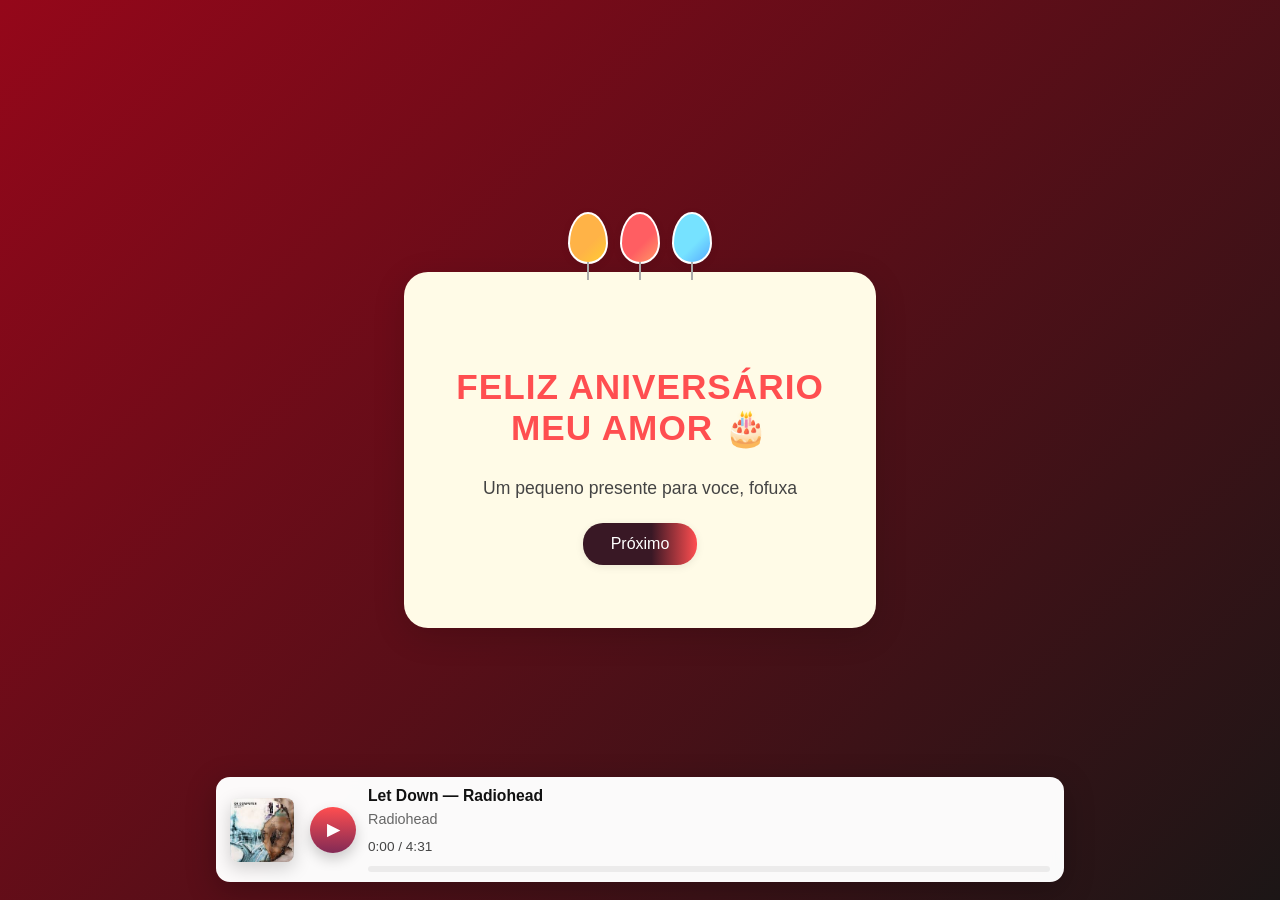
==== index.html @ d26e732d "teste" ====
<!doctype html>
<html lang="en">
<head>
  <meta charset="utf-8">
  <title>Feliz niver</title>
  <meta name="viewport" content="width=device-width, initial-scale=1">
  <link rel="icon" type="image/x-icon" href="favicon.ico">
</head>
<body>
  <div id="book-section">
    <div class="card">
      <div class="balloons">
        <div class="balloon"></div>
        <div class="balloon"></div>
        <div class="balloon"></div>
      </div>
      <div id="book-page-0" class="book-page">
        <h1>FELIZ ANIVERSÁRIO MEU AMOR 🎂</h1>
        <p>Um pequeno presente para voce, fofuxa</p>
        <button class="nav-btn" id="next-btn-0" onclick="nextPage()">Próximo</button>
      </div>
      <div id="book-page-1" class="book-page hidden">
        <h1>Para a minha querida</h1>
        <p>Hoje é seu dia, minha linda!<br>Espero que seu dia seja incrível e cheio de alegria</p>
        <button class="nav-btn" id="next-btn-1" onclick="nextPage()">Próximo</button>
        <button class="nav-btn" id="prev-btn-1" onclick="prevPage()">Voltar</button>
      </div>
      <div id="book-page-2" class="book-page hidden">
        <h1>Felicidades🎈</h1>
        <p>Espero que viva uma vida próspera e que realize todos os seus sonhos<br>Nunca deixe de ser essa garota incrível!</p>
        <button class="nav-btn" id="next-btn-2" onclick="nextPage()">Próximo</button>
        <button class="nav-btn" id="prev-btn-2" onclick="prevPage()">Voltar</button>
      </div>
      <div id="book-page-3" class="book-page hidden">
        <h1>Com amor
          <span class="heart-icon" style="vertical-align: middle; display: inline-flex;">
            <svg width="32" height="32" viewBox="0 0 64 64" fill="#ffe6f7" xmlns="http://www.w3.org/2000/svg">
              <path d="M32 58s-1.7-1.5-4.3-3.7C15.2 44.2 4 34.6 4 23.5 4 14.6 11.6 8 20.5 8c4.5 0 8.7 2.1 11.5 5.7C34.8 10.1 39 8 43.5 8 52.4 8 60 14.6 60 23.5c0 11.1-11.2 20.7-23.7 30.8C33.7 56.5 32 58 32 58z"/>
            </svg>
          </span>
        </h1>
       
      
        <div class="surpresa-container" style="margin-top:32px; box-shadow:none; background:none; padding:0; max-width:unset; min-width:unset;">
          <h1 style="font-size:1.3rem; color:#444; margin-bottom:16px;">Te conheço a tão pouco tempo mas já faz grande parte da minha vida, é incrível a diferença que faz nos meus dias <br>  Obrigado por ser uma pessoa tão importante e maravilhosa para mim<br>TI AMU</h1>
          <div class="surpresa-img-placeholder">
            <img src="https://cdn.discordapp.com/attachments/847911728456269833/1422730458378276965/IMG_20250930_204246.jpg?ex=68ddbc7e&is=68dc6afe&hm=5204cc192a811d10126777cc5fe1357c5f105c3795e120342c532ffab4a7a071" alt="Surpresa" style="width: 90%; max-width:848px; max-height:300px; display:block; margin:0 auto;" />
          </div>
          <p>Obrigado por tudo, minha fofuxa
            <span class="heart-icon" style="vertical-align: middle; display: inline-flex;">
              <svg width="32" height="32" viewBox="0 0 64 64" fill="#ffe6f7" xmlns="http://www.w3.org/2000/svg">
                <path d="M32 58s-1.7-1.5-4.3-3.7C15.2 44.2 4 34.6 4 23.5 4 14.6 11.6 8 20.5 8c4.5 0 8.7 2.1 11.5 5.7C34.8 10.1 39 8 43.5 8 52.4 8 60 14.6 60 23.5c0 11.1-11.2 20.7-23.7 30.8C33.7 56.5 32 58 32 58z"/>
              </svg>
                <div class="signature">— De seu xuxuzinho</div> 
            </span>
          </p>
        </div>
        <button class="nav-btn" id="restart-btn" onclick="restartBook()">Inicio</button>
        <button class="nav-btn" id="prev-btn-3" onclick="prevPage()">Voltar</button>
      </div>
    </div>
  </div>

  <!-- Music player (sticky bottom) -->
  <div id="music-player" class="music-player" aria-label="Music player">
    <img src="download.jpeg" alt="Album cover" class="mp-cover">
    <div class="mp-controls">
      <button id="mp-play" class="mp-play" aria-label="Play/Pause">▶</button>
      <div class="mp-meta">
        <div class="mp-title">Let Down — Radiohead</div>
        <div class="mp-artist">Radiohead</div>
        <div class="mp-times"><span id="mp-current">0:00</span> / <span id="mp-duration">0:00</span></div>
        <div class="mp-progress" id="mp-progress" aria-label="progress bar" role="progressbar" aria-valuemin="0" aria-valuemax="100">
          <div class="mp-progress-filled" id="mp-progress-filled"></div>
        </div>
      </div>
    </div>
    <audio id="mp-audio" preload="metadata">
      <source src="Radiohead-Let-Down-Choir-Complete-NEW-VERSION-(CeeNaija.com).mp3" type="audio/mpeg">
      Your browser does not support the audio element.
    </audio>
  </div>

  <link rel="stylesheet" href="styles.css">
  <script src="main.js"></script>
</body>
</html>
---- styles.css ----
body {
  background: linear-gradient(135deg, #95071a 0%, #1c1616 100%);
  min-height: 100vh;
  margin: 0;
  display: flex;
  align-items: center;
  justify-content: center;
  font-family: 'Segoe UI', 'Arial', sans-serif;
}
.card {
  background: #fffbe7;
  border-radius: 24px;
  box-shadow: 0 8px 32px rgba(0,0,0,0.15);
  padding: 48px 36px;
  max-width: 400px;
  text-align: center;
  position: relative;
}
.balloons {
  position: absolute;
  top: -60px;
  left: 50%;
  transform: translateX(-50%);
  display: flex;
  gap: 12px;
}
.balloon {
  width: 36px;
  height: 48px;
  border-radius: 50% 50% 50% 50% / 60% 60% 40% 40%;
  background: linear-gradient(135deg, #ffb347 60%, #ffcc33 100%);
  border: 2px solid #fff;
  box-shadow: 0 2px 8px rgba(0,0,0,0.08);
  position: relative;
}
.balloon:nth-child(2) {
  background: linear-gradient(135deg, #ff5e62 60%, #ff9966 100%);
}
.balloon:nth-child(3) {
  background: linear-gradient(135deg, #76e2ff 60%, #56aaff 100%);
}
.balloon::after {
  content: '';
  display: block;
  width: 2px;
  height: 18px;
  background: #aaa;
  position: absolute;
  left: 50%;
  top: 100%;
  transform: translateX(-50%);
}
h1 {
  color: #ff4e50;
  margin-top: 32px;
  margin-bottom: 12px;
  font-size: 2.2rem;
  letter-spacing: 1px;
}
p {
  color: #444;
  font-size: 1.1rem;
  margin-bottom: 0;
}
.signature {
  margin-top: 32px;
  color: #888;
  font-style: italic;
  font-size: 1rem;
}
/* Book page with flip animation */
.book-page {
  min-height: 260px;
  display: flex;
  flex-direction: column;
  align-items: center;
  justify-content: center;
  opacity: 0;
  transform: rotateY(20deg) scale(0.98);
  pointer-events: none;
  transition: opacity 0.4s, transform 0.4s;
}
.book-page.active {
  opacity: 1;
  transform: rotateY(0deg) scale(1);
  pointer-events: auto;
  z-index: 1;
}
.book-page.hidden {
  display: none;
}
/* Navigation buttons */
.nav-btn {
  margin: 24px 8px 0 8px;
  padding: 12px 28px;
  font-size: 1rem;
  background: linear-gradient(90deg, #391825 60%, #ff4e50 100%);
  color: #fff;
  border: none;
  border-radius: 20px;
  box-shadow: 0 2px 8px rgba(0,0,0,0.08);
  cursor: pointer;
  transition: background 0.2s, transform 0.2s;
  text-decoration: none;
  display: inline-block;
}
.nav-btn:disabled {
  opacity: 0.5;
  cursor: not-allowed;
}
.nav-btn:hover:not(:disabled) {
  background: linear-gradient(90deg, #822a55 60%, #da4b4b 100%);
  transform: scale(1.05);
}
@keyframes fadeIn {
  from { opacity: 0; transform: translateY(20px); }
  to { opacity: 1; transform: translateY(0); }
}
.hidden {
  display: none;
}
.surpresa-container {
  min-height: 60vh;
  display: flex;
  flex-direction: column;
  align-items: center;
  justify-content: center;
  background: #fffbe7;
  border-radius: 24px;
  box-shadow: 0 8px 32px rgba(0,0,0,0.10);
  padding: 48px 24px;
  margin: 32px auto;
  max-width: 800px;
  width: 100%;
  box-sizing: border-box;
}
.surpresa-img-placeholder img {
  width: 100%;
  max-width: 848px;
  max-height: 300px;
  display: block;
  margin: 0 auto;
  height: auto;
}
.heart-icon {
  display: flex;
  justify-content: center;
  align-items: center;
  margin-bottom: 18px;
}
@media (max-width: 600px) {
  .card {
    padding: 24px 8px;
    max-width: 98vw;
    min-width: 0;
  }
  .book-page {
    min-height: 180px;
  }
  h1 {
    font-size: 1.4rem;
    margin-top: 24px;
  }
  .balloons {
    top: -40px;
    gap: 6px;
  }
  .balloon {
    width: 24px;
    height: 32px;
    border-radius: 60% 60% 60% 60% / 80% 80% 50% 50%;
  }
  .nav-btn {
    padding: 10px 16px;
    font-size: 0.95rem;
    margin-top: 16px;
  }
  .surpresa-container {
    max-width: 98vw;
    width: 100%;
    padding: 24px 8px;
    box-sizing: border-box;
  }
  .surpresa-img-placeholder img {
    width: 100%;
    max-width: 100%;
    min-width: 0;
    height: auto;
  }
  .reveal-btn {
	margin-top: 48px;
	padding: 14px 32px;
	font-size: 1.1rem;
	background: linear-gradient(90deg, #ffb347 60%, #ff4e50 100%);
	color: #fff;
	border: none;
	border-radius: 24px;
	box-shadow: 0 2px 8px rgba(0,0,0,0.08);
	cursor: pointer;
	transition: background 0.2s, transform 0.2s;
}
.reveal-btn:hover {
	background: linear-gradient(90deg, #ff4e50 60%, #ffb347 100%);
	transform: scale(1.05);
}
.hidden {
	display: none;
}
}
/* Music player styles (sticky bottom) */
#music-player.music-player {
  position: fixed;
  left: 0;
  right: 0;
  bottom: 18px;
  width: calc(100% - 40px);
  max-width: 820px;
  margin-left: auto;
  margin-right: auto;
  background: rgba(255, 255, 255, 0.98);
  backdrop-filter: blur(6px);
  border-radius: 14px;
  box-shadow: 0 8px 30px rgba(0,0,0,0.25);
  display: flex;
  align-items: center;
  gap: 16px;
  padding: 10px 14px;
  z-index: 9999;
}
#music-player .mp-cover {
  width: 64px;
  height: 64px;
  object-fit: cover;
  border-radius: 8px;
  box-shadow: 0 6px 18px rgba(0,0,0,0.18);
  transition: transform 0.6s ease;
}
#music-player .mp-cover.playing {
  animation: cover-spin 12s linear infinite;
}
@keyframes cover-spin {
  from { transform: rotate(0deg); }
  to { transform: rotate(360deg); }
}
#music-player .mp-controls {
  display: flex;
  align-items: center;
  gap: 12px;
  flex: 1 1 auto;
}
#music-player .mp-play {
  width: 46px;
  height: 46px;
  border-radius: 50%;
  border: none;
  background: linear-gradient(180deg,#ff4e50 0%, #822a55 100%);
  color: #fff;
  font-weight: 700;
  font-size: 16px;
  display: inline-flex;
  align-items: center;
  justify-content: center;
  cursor: pointer;
  box-shadow: 0 6px 14px rgba(0,0,0,0.2);
}
#music-player .mp-play.playing {
  background: linear-gradient(180deg,#2b8a78 0%, #196b5d 100%);
}
#music-player .mp-meta {
  display: flex;
  flex-direction: column;
  gap: 6px;
  flex: 1 1 auto;
  min-width: 0;
}
#music-player .mp-title {
  font-weight: 700;
  color: #111;
  white-space: nowrap;
  overflow: hidden;
  text-overflow: ellipsis;
  font-size: 0.98rem;
}
#music-player .mp-artist {
  font-size: 0.9rem;
  color: #666;
}
#music-player .mp-progress {
  height: 6px;
  background: rgba(0,0,0,0.06);
  border-radius: 6px;
  overflow: hidden;
  cursor: pointer;
  margin-top: 6px;
}
#music-player .mp-progress-filled {
  height: 100%;
  width: 0%;
  background: linear-gradient(90deg,#ffb347 0%, #ff4e50 100%);
  transition: width 0.1s linear;
}
#music-player .mp-times {
  font-size: 0.85rem;
  color: #444;
  margin-top: 6px;
}
@media (max-width: 600px) {
  #music-player.music-player {
    left: 50%;
    transform: translateX(-50%);
    width: calc(100% - 24px);
    padding: 8px 10px;
    gap: 10px;
  }
  #music-player .mp-cover {
    width: 52px;
    height: 52px;
  }
  #music-player .mp-play {
    width: 40px;
    height: 40px;
    font-size: 14px;
  }
}
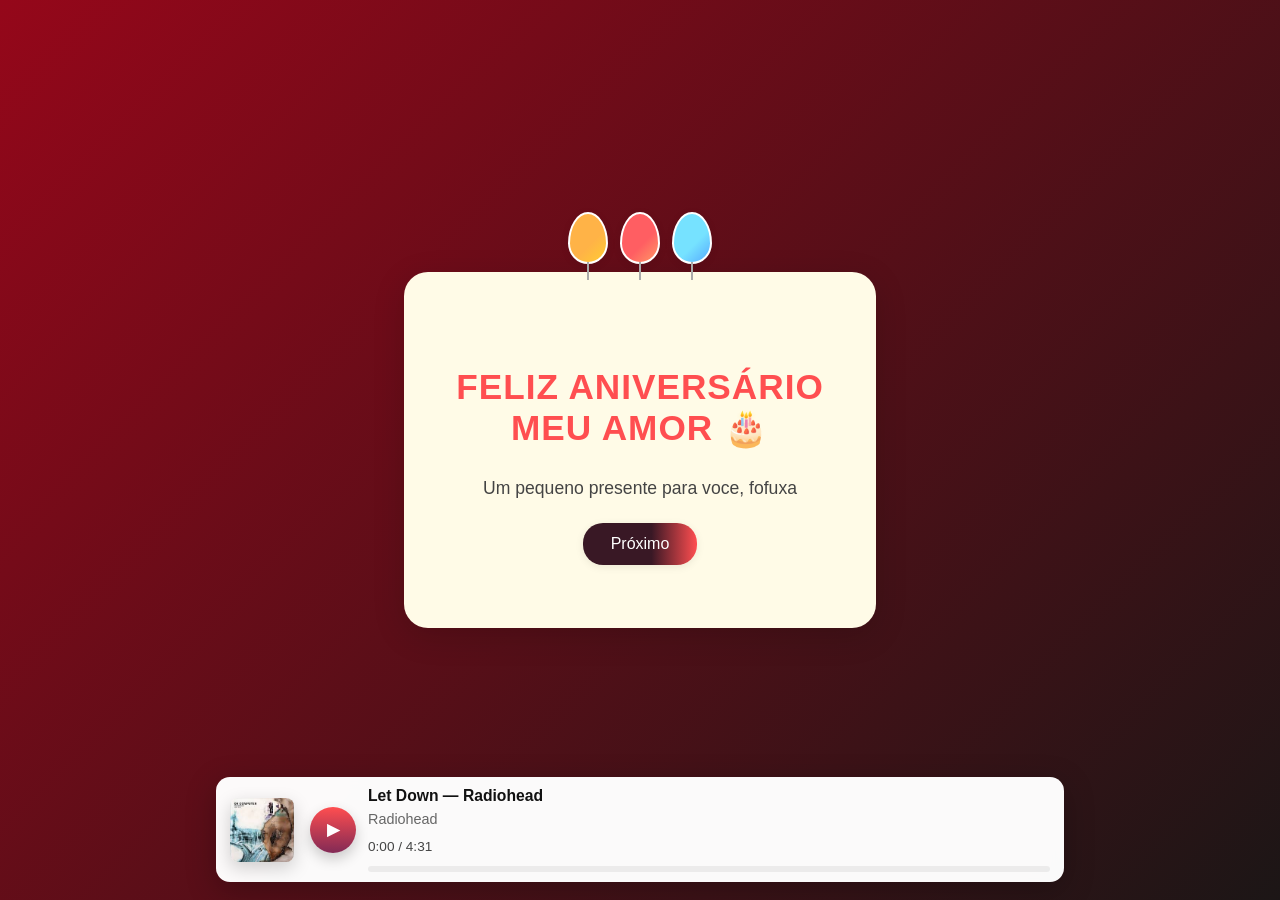
==== commit 67cc6b14: "bleh" ====
--- a/index.html
+++ b/index.html
@@ -44,7 +44,7 @@
         <div class="surpresa-container" style="margin-top:32px; box-shadow:none; background:none; padding:0; max-width:unset; min-width:unset;">
           <h1 style="font-size:1.3rem; color:#444; margin-bottom:16px;">Te conheço a tão pouco tempo mas já faz grande parte da minha vida, é incrível a diferença que faz nos meus dias <br>  Obrigado por ser uma pessoa tão importante e maravilhosa para mim<br>TI AMU</h1>
           <div class="surpresa-img-placeholder">
-            <img src="https://cdn.discordapp.com/attachments/847911728456269833/1422730458378276965/IMG_20250930_204246.jpg?ex=68ddbc7e&is=68dc6afe&hm=5204cc192a811d10126777cc5fe1357c5f105c3795e120342c532ffab4a7a071" alt="Surpresa" style="width: 90%; max-width:848px; max-height:300px; display:block; margin:0 auto;" />
+            <img src="Screenshot_2025-12-05-22-58-35-704_com.riotgames.league.wildrift.jpg" alt="Surpresa" style="width: 90%; max-width:848px; max-height:300px; display:block; margin:0 auto;" />
           </div>
           <p>Obrigado por tudo, minha fofuxa
             <span class="heart-icon" style="vertical-align: middle; display: inline-flex;">
